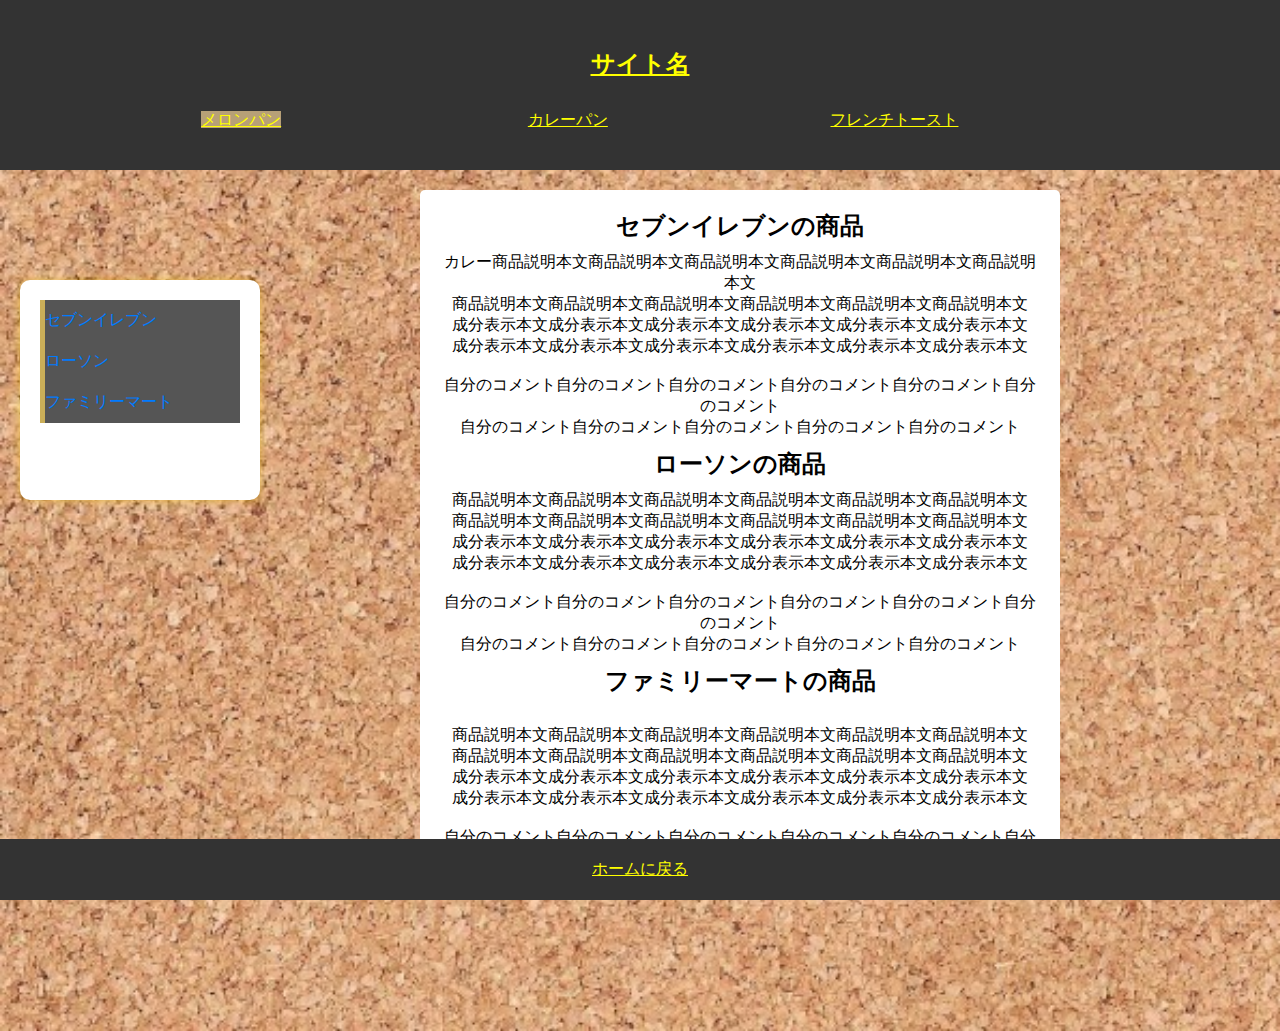
==== seisaku/curry.html @ 3a0c6d74 "[add]index" ====
<!DOCTYPE html>
<html>
<head>
    <meta charset="utf-8">
    <title>サイト名</title>
    <link rel="stylesheet" type="text/css" href="https://unpkg.com/ress/dist/ress.min.css">
    <link rel="stylesheet" type="text/css" href="css/style.css">
</head>
<body>
    <header>
        <img src=""><a href =""><h2>サイト名</h2></a>
        <div class="header__flex">
            <nav id="global_navi">
                <ul>
                    <li class="current"><a href ="melon.html">メロンパン</a></li>
                    <li><a href ="curry.html"><li>カレーパン</a></li>
                    <li><a href ="french.html"><li>フレンチトースト</a><li>
                </ul>
            </nav>
        </div>
    </header>
    <div id="sidebar">
        
        <a class="active" href="#section1">セブンイレブン</a>
        <a class="active" href="#section2">ローソン</a>
        <a class="active" href="#section3">ファミリーマート</a>
        
    </div>
    <div class="content">
        <div class="white">
            <h2 id="section1">セブンイレブンの商品</h2>
            <p>カレー商品説明本文商品説明本文商品説明本文商品説明本文商品説明本文商品説明本文<br>
                商品説明本文商品説明本文商品説明本文商品説明本文商品説明本文商品説明本文</p>
            <p>成分表示本文成分表示本文成分表示本文成分表示本文成分表示本文成分表示本文<br>
                成分表示本文成分表示本文成分表示本文成分表示本文成分表示本文成分表示本文</p>
            <img src="">
            <p>自分のコメント自分のコメント自分のコメント自分のコメント自分のコメント自分のコメント<br>
                自分のコメント自分のコメント自分のコメント自分のコメント自分のコメント</p>
            
            <h2 id="section2">ローソンの商品</h2>
            <p>商品説明本文商品説明本文商品説明本文商品説明本文商品説明本文商品説明本文<br>
                商品説明本文商品説明本文商品説明本文商品説明本文商品説明本文商品説明本文</p>
            <p>成分表示本文成分表示本文成分表示本文成分表示本文成分表示本文成分表示本文<br>
                成分表示本文成分表示本文成分表示本文成分表示本文成分表示本文成分表示本文</p>
            <img src="">
            <p>自分のコメント自分のコメント自分のコメント自分のコメント自分のコメント自分のコメント<br>
                自分のコメント自分のコメント自分のコメント自分のコメント自分のコメント</p>
            
            <h2 id="section3">ファミリーマートの商品</h2>
            <img src="">
            <p>商品説明本文商品説明本文商品説明本文商品説明本文商品説明本文商品説明本文<br>
                商品説明本文商品説明本文商品説明本文商品説明本文商品説明本文商品説明本文</p>
            <p>成分表示本文成分表示本文成分表示本文成分表示本文成分表示本文成分表示本文<br>
                成分表示本文成分表示本文成分表示本文成分表示本文成分表示本文成分表示本文</p>
            <img src="">
            <p>自分のコメント自分のコメント自分のコメント自分のコメント自分のコメント自分のコメント<br>
                自分のコメント自分のコメント自分のコメント自分のコメント自分のコメント</p>
        </div>
    </div>
    <footer>
        <a href="">ホームに戻る</a>
    </footer>
</body>
</html>
---- seisaku/css/style.css ----
﻿/* スタイルの適用 */
@charset "UTF-8";

body {
  font-family: Arial, sans-serif;
  margin: 0;
  padding: 0;
  position: relative;
}

/* 追加 */
.content {
  max-width: 1200px;
  margin: 0 auto;
  padding: 20px;
}

header {
  background-color: #333;
  color: #fff;
  text-align: center;
  padding: 20px 0;
  position: sticky;
  top: 0;
  z-index: 100;
}

h1 {
  margin: 10px;
}

h2 {
  margin: 10px;
}

.button-container {
  display: flex;
  justify-content: center;
  gap: 20px;
  margin-top: 20px;
  flex-direction: column;
  align-items: center;
}

.button {
  background-color: #caae58;
  color: #fff;
  padding: 20px 40px;
  border: none;
  cursor: pointer;
  font-size: 24px;
  position: relative;
  z-index: 1;
  text-align: center;
}

.button:hover {
  background-color: #cab173;
}

/* 背景 */
body {
  background-size: cover;
  background-image: url(../images/CorkBoard.jpg);
  background-repeat: no-repeat;
  min-height: 100vh;
}

/* 追加 */
.white {
  width: 50%;
  height: auto;
  position: relative;
  text-align: center;
  background-color: white;
  display: inline-block;
  padding: 10px 20px;
  border-radius: 5px;
  margin-left: 380px;
  margin-bottom: 50px;
}

* {
  margin: 0;
  padding: 0;
}

ul {
  list-style: none;
}

div {
  padding: 0 30px;
}

.header__flex {
  display: flex;
  height: 60px;
  align-items: center;
}

.header__flex nav {
  margin-left: auto;
}

.header__flex ul {
  display: flex;
}

.header__flex ul li {
  margin-left: 20px;
}

aside {
  margin-right: auto;
}

#main {
  padding: 40px 20px;
}

#main {
  font-size: 15px;
  padding: 50px;
  background: #fff;
  box-shadow: 0px 0px 3px rgba(0, 0, 0, 0.1);
  position: relative;
  z-index: 1;
}

#global_navi {
  width: 980px;
  clear: both;
  overflow: hidden;
  margin: 16px auto;
}

#global_navi ul {
  list-style: none;
  margin: 0;
  padding: 0;
}

#global_navi ul li {
  width: 300px;
  float: left;
  margin-right: 1px;
  text-align: center;

}

#global_navi ul li.current a {
  background-color: #b7a077;
}

#global_navi ul li a:hover {
  background-color: #8c7a5b;
}

a {
  color: #ff0;
  text-decoration: underline;
}


/* sidebar.css */
#sidebar {
  width: 300px;
  background-color: white;
  color: black;
  padding: 20px;
  border-radius: 10px;
  box-shadow: 0px 0px 10px rgba(235, 196, 4, 0.5);
  overflow: hidden;
  transition: width 0.3s ease-in-out;
  position: fixed;
  top: 80px;
  left: 0;
  bottom: 0;
  max-width: 200px;
  margin:200px 20px;
  height: 180px;  
}

#sidebar a {
  color: #007bff;
  text-decoration: none;
  display: block;
  padding: 10px 0;
  transition: background-color 0.3s ease-in-out;
  border-left: 5px solid transparent;
}

#sidebar a:hover {
  background-color: #ff0;
}

/* スクロール時のカレントリンクのスタイル */
#sidebar a.active {
  background-color: #555;
  border-left: 5px solid #caae58;
}
/* 本文部分のスタイル */
.content {
  margin-left: auto; /* 左側の余白を自動調整 */
  margin-right: auto; /* 右側の余白を自動調整 */
  padding: 20px;
  max-width: 1200px; /* 本文の最大幅を指定 */
}
footer {
  background-color: #333; /* フッターの背景色をヘッダーと同じに設定 */
  color: #fff;
  text-align: center;
  padding: 20px 0;
  position: sticky;
  bottom: 0;
  z-index: 100;
}
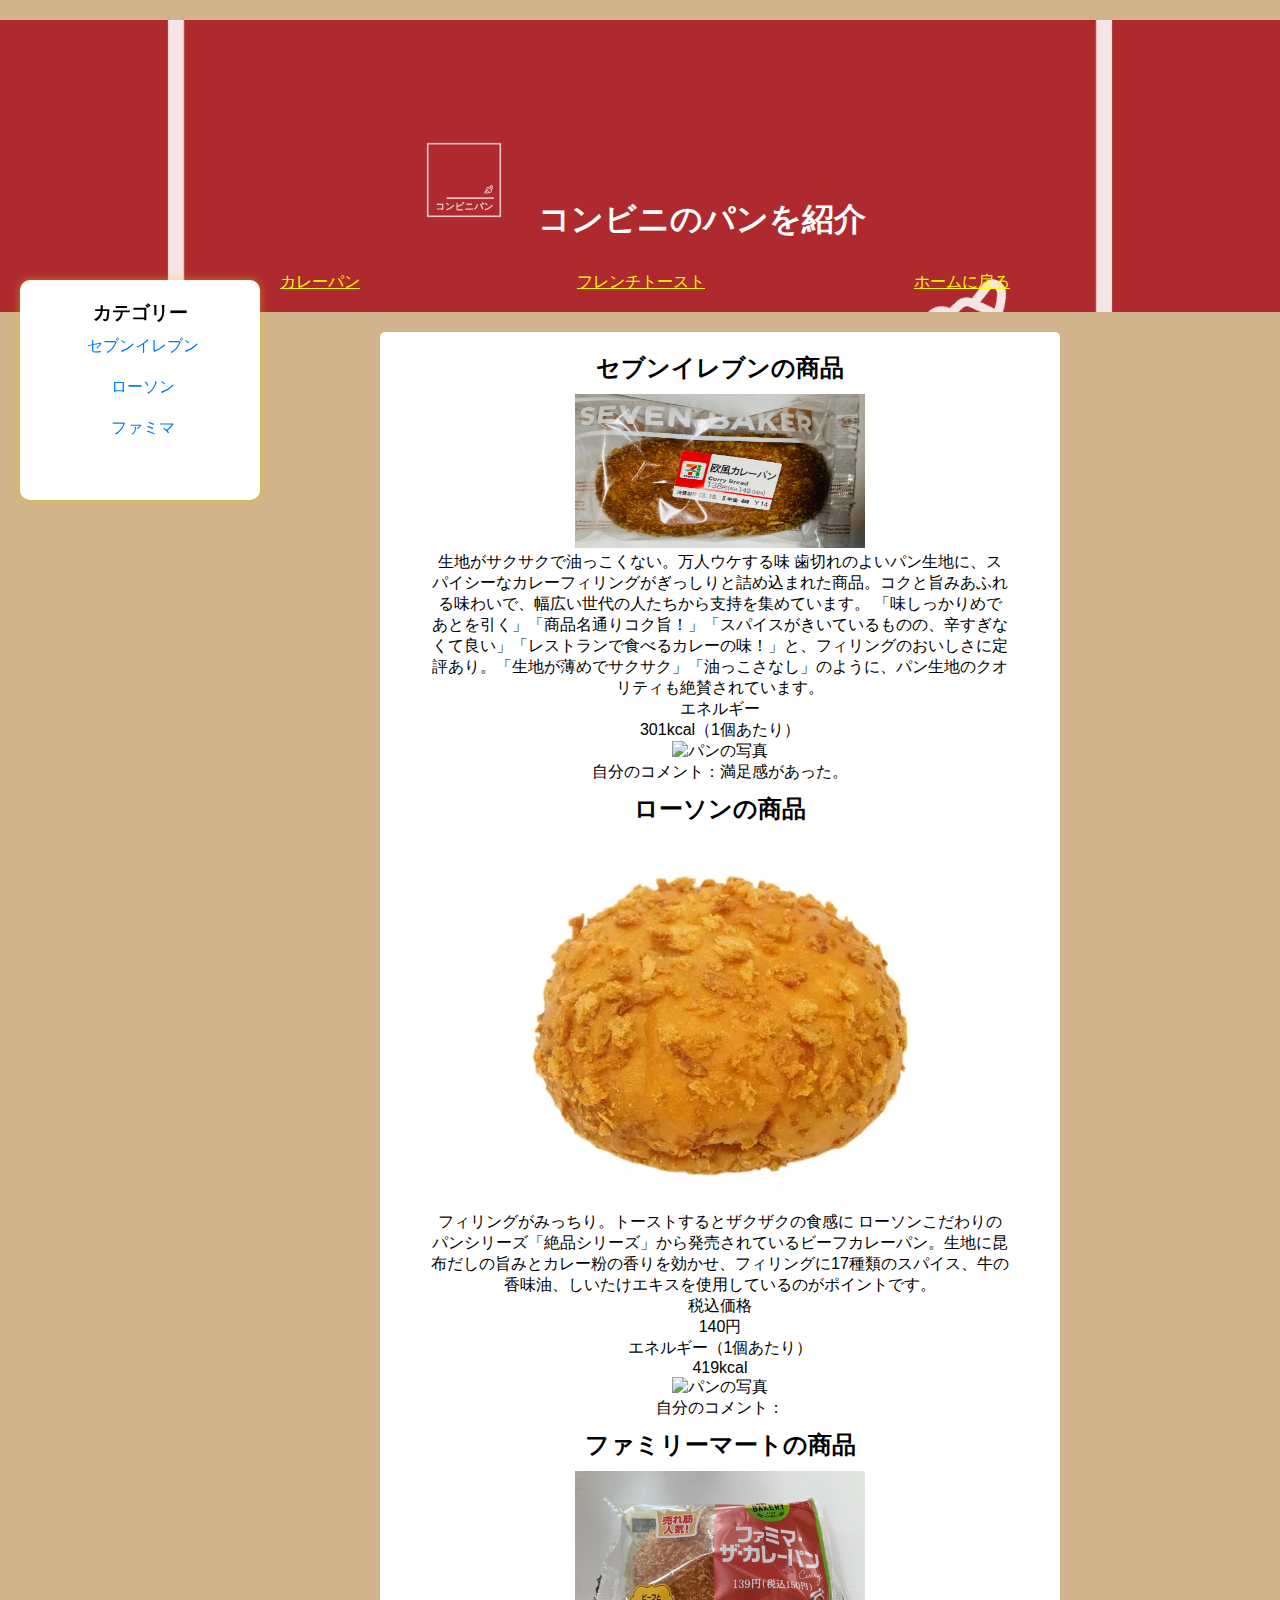
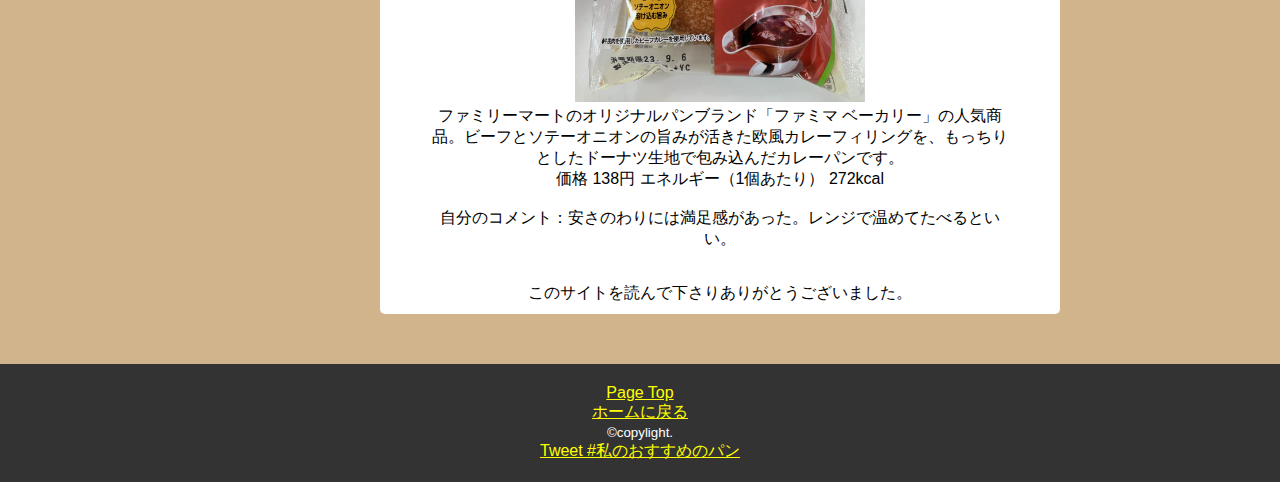
==== commit e639214c: "[Add] seisaku" ====
--- a/seisaku/curry.html
+++ b/seisaku/curry.html
@@ -1,64 +1,122 @@
-<!DOCTYPE html>
+<!doctype html>
 <html>
 <head>
-    <meta charset="utf-8">
-    <title>サイト名</title>
-    <link rel="stylesheet" type="text/css" href="https://unpkg.com/ress/dist/ress.min.css">
-    <link rel="stylesheet" type="text/css" href="css/style.css">
+<meta charset="utf-8"> 
+<meta name="viewport" content="width=device-width,initial-scale=1.0">
+<title>サイト名</title>
+<link rel="icon" type="image/png" href="images/favicon.png">
+<script async src="https://platform.twitter.com/widgets.js" charset="utf-8"></script>
+
 </head>
+
+<!-- CSS -->
+<link rel="stylesheet" href="https://unpkg.com/ress/dist/ress.min.css">
+<link rel="stylesheet"  href="css/style.css" >
+
 <body>
-    <header>
-        <img src=""><a href =""><h2>サイト名</h2></a>
-        <div class="header__flex">
-            <nav id="global_navi">
-                <ul>
-                    <li class="current"><a href ="melon.html">メロンパン</a></li>
-                    <li><a href ="curry.html"><li>カレーパン</a></li>
-                    <li><a href ="french.html"><li>フレンチトースト</a><li>
-                </ul>
-            </nav>
+<header style="background-image: url('images/twitter_header_photo_1.png');" class="">
+    
+    <h1><a href="index.html"><img class="logo" src="images/logo.png" alt="コンビニのパン"></a></h1>
+    <h1>コンビニのパンを紹介</h1>
+    <div class="header__flex">
+        <nav id="global_navi">
+        <ul>
+            <li><a href="curry.html">カレーパン</a></li>
+            <li><a href="french.html">フレンチトースト</a></li>
+            <li><a href="index.html">ホームに戻る</a></li>
+
+        </ul>
+        </nav>
+    </div>
+    
+</header>
+
+
+
+<div class="white">
+    <div class="content wrapper">
+
+    <article>       <!--商品-->
+    <h2 id="section1">セブンイレブンの商品</h2>
+    <img src="images/IMG_0559.jpg"  width="50%" height="10%" alt="パンの写真">    <!--商品の包装-->
+    <p>生地がサクサクで油っこくない。万人ウケする味
+    歯切れのよいパン生地に、スパイシーなカレーフィリングがぎっしりと詰め込まれた商品。コクと旨みあふれる味わいで、幅広い世代の人たちから支持を集めています。
+    
+    「味しっかりめであとを引く」「商品名通りコク旨！」「スパイスがきいているものの、辛すぎなくて良い」「レストランで食べるカレーの味！」と、フィリングのおいしさに定評あり。「生地が薄めでサクサク」「油っこさなし」のように、パン生地のクオリティも絶賛されています。
+    </p>
+    <p>
+    エネルギー<br>
+    301kcal（1個あたり）
+    </p>
+    <img src="" alt="パンの写真">    <!--商品の本体-->
+    <p>自分のコメント：満足感があった。</p>
+
+
+    <h2 id="section2">ローソンの商品</h2>
+    <img src="images/seven.webp" alt="パンの写真">    <!--商品の包装-->
+    <p>フィリングがみっちり。トーストするとザクザクの食感に
+    ローソンこだわりのパンシリーズ「絶品シリーズ」から発売されているビーフカレーパン。生地に昆布だしの旨みとカレー粉の香りを効かせ、フィリングに17種類のスパイス、牛の香味油、しいたけエキスを使用しているのがポイントです。</p>
+    <p>税込価格<br>
+        140円<br>
+        エネルギー（1個あたり）<br>
+        419kcal</p>
+        <img src="" alt="パンの写真">    <!--商品の本体-->
+    <p>自分のコメント：</p>
+
+
+    <h2 id="section3">ファミリーマートの商品</h2>
+    <img src="images/IMG_0511.JPG" width="50%" height="15%" alt="パンの写真">    <!--商品の包装写真-->
+    <p>ファミリーマートのオリジナルパンブランド「ファミマ ベーカリー」の人気商品。ビーフとソテーオニオンの旨みが活きた欧風カレーフィリングを、もっちりとしたドーナツ生地で包み込んだカレーパンです。
+    <p>
+        価格
+        138円
+        エネルギー（1個あたり）
+        272kcal
+    </p>
+    <img src="">    <!--商品の本体-->
+    <p>自分のコメント：安さのわりには満足感があった。レンジで温めてたべるといい。</p>
+    </article>
+
+    <aside id="sidebar">
+        <h3>カテゴリー</h3>
+        <ul>
+            <li><a href="#section1">セブンイレブン</a></li>
+            <li><a href="#section2">ローソン</a></li>
+            <li><a href="#section3">ファミマ</a></li>
+        </ul>
+    </aside>
+
+    </div>
+    <p>このサイトを読んで下さりありがとうございました。</p>
+</div>
+    <footer>
+        <p id="page-top"><a href="#">Page Top</a><br>
+            <a href="index.html">ホームに戻る</a><br>
+            <small>&copy;copylight.</small></p>
+    <!-- ツイートボタンのコンテナを追加 -->
+    <div id="tweet-area" class="mt-3">
+        <a
+        href="https://twitter.com/intent/tweet?button_hashtag=パン紹介&ref_src=twsrc%5Etfw"
+        class="twitter-hashtag-button"
+        data-text="私のサイトを紹介して"
+        >
+        Tweet #私のおすすめのパン
+        </a>
         </div>
-    </header>
-    <div id="sidebar">
-        
-        <a class="active" href="#section1">セブンイレブン</a>
-        <a class="active" href="#section2">ローソン</a>
-        <a class="active" href="#section3">ファミリーマート</a>
-        
-    </div>
-    <div class="content">
-        <div class="white">
-            <h2 id="section1">セブンイレブンの商品</h2>
-            <p>カレー商品説明本文商品説明本文商品説明本文商品説明本文商品説明本文商品説明本文<br>
-                商品説明本文商品説明本文商品説明本文商品説明本文商品説明本文商品説明本文</p>
-            <p>成分表示本文成分表示本文成分表示本文成分表示本文成分表示本文成分表示本文<br>
-                成分表示本文成分表示本文成分表示本文成分表示本文成分表示本文成分表示本文</p>
-            <img src="">
-            <p>自分のコメント自分のコメント自分のコメント自分のコメント自分のコメント自分のコメント<br>
-                自分のコメント自分のコメント自分のコメント自分のコメント自分のコメント</p>
-            
-            <h2 id="section2">ローソンの商品</h2>
-            <p>商品説明本文商品説明本文商品説明本文商品説明本文商品説明本文商品説明本文<br>
-                商品説明本文商品説明本文商品説明本文商品説明本文商品説明本文商品説明本文</p>
-            <p>成分表示本文成分表示本文成分表示本文成分表示本文成分表示本文成分表示本文<br>
-                成分表示本文成分表示本文成分表示本文成分表示本文成分表示本文成分表示本文</p>
-            <img src="">
-            <p>自分のコメント自分のコメント自分のコメント自分のコメント自分のコメント自分のコメント<br>
-                自分のコメント自分のコメント自分のコメント自分のコメント自分のコメント</p>
-            
-            <h2 id="section3">ファミリーマートの商品</h2>
-            <img src="">
-            <p>商品説明本文商品説明本文商品説明本文商品説明本文商品説明本文商品説明本文<br>
-                商品説明本文商品説明本文商品説明本文商品説明本文商品説明本文商品説明本文</p>
-            <p>成分表示本文成分表示本文成分表示本文成分表示本文成分表示本文成分表示本文<br>
-                成分表示本文成分表示本文成分表示本文成分表示本文成分表示本文成分表示本文</p>
-            <img src="">
-            <p>自分のコメント自分のコメント自分のコメント自分のコメント自分のコメント自分のコメント<br>
-                自分のコメント自分のコメント自分のコメント自分のコメント自分のコメント</p>
-        </div>
-    </div>
-    <footer>
-        <a href="">ホームに戻る</a>
+        <script>
+        //ツイートエリアの作成
+            const tweetDivided = document.getElementById('tweet-area');
+            tweetDivided.innerText = '';
+            const anchor = document.createElement('a');
+            const hrefValue = 'https://twitter.com/intent/tweet?button_hashtag=' + encodeURIComponent('パン紹介') + '&ref_src=twsrc%5Etfw';
+            anchor.setAttribute('href', hrefValue);
+            anchor.className = 'twitter-hashtag-button';
+            anchor.setAttribute('data-text', '私のおすすめのパンはこれ'); // ツイートに含めるテキストを設定
+            anchor.innerText = 'Tweet #私のおすすめのパン';
+            tweetDivided.appendChild(anchor);
+        </script>
     </footer>
+<script src="conbini.js"></script>
 </body>
-</html>
+
+</html>--- a/seisaku/css/style.css
+++ b/seisaku/css/style.css
@@ -1,123 +1,136 @@
-﻿/* スタイルの適用 */
+﻿ /* スタイルの適用 */
+/*共通*/
 @charset "UTF-8";
-
+.logo {
+	width: 100px;
+	margin-top: 100px;
+  display: inline-block;
+  }
+
+header {
+  width: 100%;/*横幅*/
+  background-color: #333;
+  color: #fff;
+  text-align: center;
+  padding: 20px 0;
+  /*画像横幅*/
+  background-size: cover;
+  background-clip: content-box;
+}
+
+h1 {
+  margin: 10px; /* 修正:適切な値を設定 */
+  
+  display: inline-block;/*0927追加*/
+}
+
+h2 {
+  margin: 10px; /* 修正:適切な値を設定 */
+}
+
+.button-container {
+  display: flex;
+  justify-content: center;
+  gap: 20px;/* ボタン間のスペース */
+  margin-top: 20px;
+  flex-direction: column; /* ボタンを縦に配置する */
+  align-items: center; /* ボタンを中央に配置する */
+}
+
+.button {
+  background-color: #caae58;
+  color: #fff;
+  padding: 20px 40px; /* パディングを大きく調整 */
+  border: none;
+  cursor: pointer;
+  font-size: 24px; /* フォント大きく調整 */
+  position: relative; /* ボタンに対して相対位置指定 */
+  z-index: 1; /* ボタンを前面に表示 */
+  text-align: center;
+}
+
+.button:hover {
+  background-color: #cab173;
+}
+
+/*背景*/
 body {
   font-family: Arial, sans-serif;
   margin: 0;
   padding: 0;
-  position: relative;
-}
-
-/* 追加 */
-.content {
-  max-width: 1200px;
-  margin: 0 auto;
-  padding: 20px;
-}
-
-header {
-  background-color: #333;
-  color: #fff;
-  text-align: center;
-  padding: 20px 0;
-  position: sticky;
-  top: 0;
-  z-index: 100;
-}
-
-h1 {
-  margin: 10px;
-}
-
-h2 {
-  margin: 10px;
-}
-
-.button-container {
-  display: flex;
-  justify-content: center;
-  gap: 20px;
-  margin-top: 20px;
-  flex-direction: column;
-  align-items: center;
-}
-
-.button {
-  background-color: #caae58;
-  color: #fff;
-  padding: 20px 40px;
-  border: none;
-  cursor: pointer;
-  font-size: 24px;
-  position: relative;
-  z-index: 1;
-  text-align: center;
-}
-
-.button:hover {
-  background-color: #cab173;
-}
-
-/* 背景 */
-body {
-  background-size: cover;
-  background-image: url(../images/CorkBoard.jpg);
-  background-repeat: no-repeat;
-  min-height: 100vh;
+    background-size: cover;
+    background-color: #D2B48C;
+    /*background-image: url(../images/CorkBoard.jpg);*/
+    background-repeat: no-repeat;
+    min-height: 100vh;
 }
 
 /* 追加 */
 .white {
   width: 50%;
-  height: auto;
-  position: relative;
+  height: auto; /* 適切な高さを指定 */
+  position: relative; /* 親要素に記入 */
   text-align: center;
   background-color: white;
-  display: inline-block;
+  display: inline-block; /* テキストに対してインラインブロック要素を使用 */
   padding: 10px 20px;
   border-radius: 5px;
-  margin-left: 380px;
-  margin-bottom: 50px;
-}
-
-* {
+  margin-left:380px;
+  margin-bottom:50px;
+}
+
+* { margin: 0;
+  padding: 0; 
+}*
+
+ul {
+  list-style:none; 
+}
+
+div {
+  padding: 0 30px;
+}
+
+.header__flex {
+  display: flex;
+  height:60px; 
+  align-items: center;
+}
+.header__flex nav {
+  margin-left: auto;
+}
+.header__flex ul {
+  display: flex;
+}
+.header__flex ul li {
+  margin-left: 20px;
+}
+
+/*追加0927*/
+.center{ 
+  text-align: center
+}
+/*grobalnavi*/
+#global_navi {
+  width: 980px;
+  clear: both;
+  overflow: hidden;
+  margin: 16px auto;
+}
+  
+  #global_navi ul {
+  list-style: none;
   margin: 0;
   padding: 0;
-}
-
-ul {
-  list-style: none;
-}
-
-div {
-  padding: 0 30px;
-}
-
-.header__flex {
-  display: flex;
-  height: 60px;
-  align-items: center;
-}
-
-.header__flex nav {
-  margin-left: auto;
-}
-
-.header__flex ul {
-  display: flex;
-}
-
-.header__flex ul li {
-  margin-left: 20px;
-}
-
-aside {
-  margin-right: auto;
-}
-
-#main {
-  padding: 40px 20px;
-}
+  }
+  
+  #global_navi ul li {
+  width: 300px;
+  float: left;
+  margin-right: 1px;
+  text-align: center;
+  
+  }
 
 #main {
   font-size: 15px;
@@ -128,42 +141,31 @@
   z-index: 1;
 }
 
-#global_navi {
-  width: 980px;
-  clear: both;
-  overflow: hidden;
-  margin: 16px auto;
-}
-
-#global_navi ul {
-  list-style: none;
-  margin: 0;
-  padding: 0;
-}
-
-#global_navi ul li {
-  width: 300px;
-  float: left;
-  margin-right: 1px;
-  text-align: center;
-
-}
-
-#global_navi ul li.current a {
-  background-color: #b7a077;
-}
-
-#global_navi ul li a:hover {
-  background-color: #8c7a5b;
-}
-
 a {
   color: #ff0;
   text-decoration: underline;
 }
 
 
-/* sidebar.css */
+aside {
+  width:22%;
+}
+.content{
+  display: flex;
+  justify-content: space-between
+  margin-bottom 50px;
+}
+
+/*　フッター　*/
+footer {
+  background-color: #333; /* フッターの背景色をヘッダーと同じに設定 */
+  color: #fff;
+  text-align: center;
+  padding: 20px 0;
+  position: relative;
+  z-index: 100;
+}
+
 #sidebar {
   width: 300px;
   background-color: white;
@@ -200,19 +202,4 @@
   background-color: #555;
   border-left: 5px solid #caae58;
 }
-/* 本文部分のスタイル */
-.content {
-  margin-left: auto; /* 左側の余白を自動調整 */
-  margin-right: auto; /* 右側の余白を自動調整 */
-  padding: 20px;
-  max-width: 1200px; /* 本文の最大幅を指定 */
-}
-footer {
-  background-color: #333; /* フッターの背景色をヘッダーと同じに設定 */
-  color: #fff;
-  text-align: center;
-  padding: 20px 0;
-  position: sticky;
-  bottom: 0;
-  z-index: 100;
-}+
